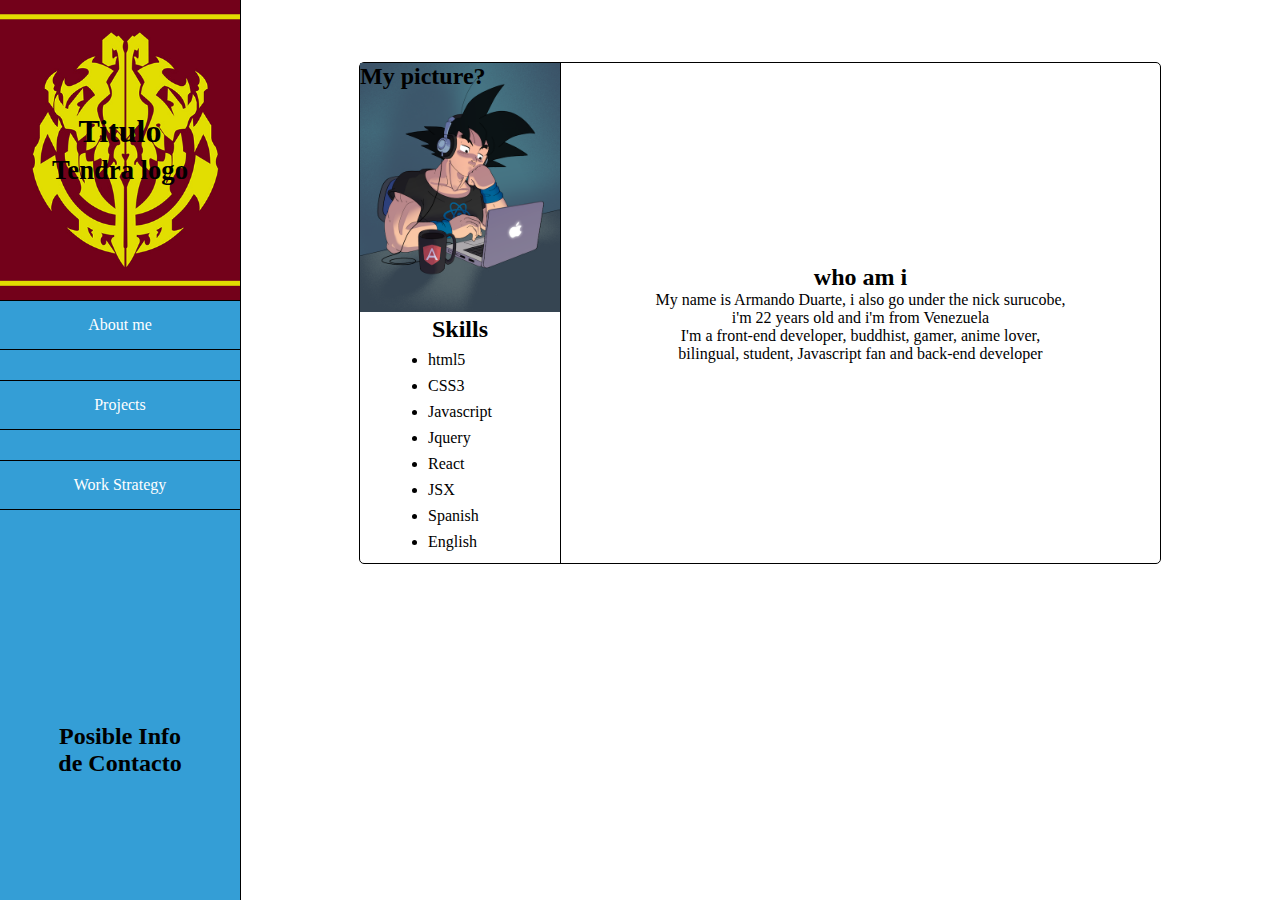
==== index.html @ e957e024 "new changes and adding ideas" ====
<!DOCTYPE html>
<html lang="en">
<head>
  <meta charset="UTF-8">
  <meta name="viewport" content="width=device-width, initial-scale=1.0">
  <link rel="stylesheet" href="./src/css/style.css">
  <title>Prototype</title>
</head>
<body>
  <div class="side-bar">
    <div class="side-bar-logo">
      <h1>Titulo <br> <small>Tendra logo</small></h1>
    </div>
    <nav>
      <ul class="lista-navegacion">
        <li id="prueba">
          <a href="">
            <span>About me</span>
          </a>
        </li>
        <li>
          <a href="">
            <span>Projects</span>
          </a>
        </li>
        <li>
          <a href="">
            <span>Work Strategy</span>
          </a>
        </li>
      </ul>
    </nav>
    <footer class="contacto">
      <h2>
        Posible Info <br> de Contacto
      </h2>
    </footer>
  </div>
  <div class="main">
    <div class="main-info">
      <div class="header">
        <h2 style="position: absolute">My picture?</h2>
        <figure class="img-container">
          <img src="./src/img/goku.png" alt="" class="portrait">
        </figure>
      </div>
      <div class="tech">
        <h2>Skills</h2>
        <!--quiza usar grid y poner cada uno en un pequeño cuadro-->
        <ul>
          <li>
            <p>
              <span>html5</span>
            </p>
          </li>
          <li>
            <p>
              <span>CSS3</span>
            </p>
          </li>
          <li>
            <p>
              <span>Javascript</span>
            </p>
          </li>
          <li>
            <p>
              <span>Jquery</span>
            </p>
          </li>
          <li>
            <p>
              <span>React</span>
            </p>
          </li>
          <li>
            <p>
              <span>JSX</span>
            </p>
          </li>
          <li>
            <p>
              <span>Spanish</span>
            </p>
          </li>
          <li>
            <p>
              <span>English</span>
            </p>
          </li>
        </ul>
      </div>
      <div class="test body">
        <h2>who am i</h2>
        <!--falta mas detalle-->
        <div class="body-info">
          <p>
          My name is Armando Duarte, i also go under the nick surucobe, i'm 22 years old and i'm from Venezuela <br>
          I'm a front-end developer, buddhist, gamer, anime lover, bilingual, student, Javascript fan and back-end developer
          </p>
        </div>
      </div>
    </div>
  </div>
  <script src="./src/js/ichinen.js"></script>
</body>
</html>
---- src/css/style.css ----
*{
  margin: 0;
}
.side-bar{
height: 100vh;
width: 240px;
position: fixed;
display: grid;
justify-content: center;
/* align-items: center; */
text-align: left;
grid-template: repeat(3, 1fr) / 1fr;
background-color: #349ed6;
border-right: solid 1px #000;
}

.side-bar-logo{
  display: flex;
  align-items: center;
  justify-content: center;
  background-image: url("../img/Ainz_Ooal_Gown_Bandera.png");
  background-size: cover;
  background-repeat: no-repeat;
  background-position: 50%;
}

.lista-navegacion{
  display: grid;
  justify-content: center;
  grid-template-columns: 1fr;
  grid-template-rows: repeat(3, 50px);
  grid-row-gap: 30px;
  overflow: hidden;
  padding: 0;
}
.lista-navegacion li{
  display: flex;
  justify-content: center;
  align-items: center;
  list-style: none;
  text-align: center;
  overflow: hidden;
  will-change: contents;
  border-top: 1px solid #000;
  border-bottom: 1px solid #000;
}
.lista-navegacion li:hover{
  will-change: contents;
  transition: .8s;
  transform: scale(1.1);
}
.lista-navegacion a{
  height: 100%;
  width: 100%;
  padding-top: 30px;
  color: #fff;
  text-decoration: none;
}

.contacto{
  display: flex;
  align-items: center;
  justify-content: center;
  text-align: center;
}

.main{
  /* background-image: url("../img/stormtrooper.jpg"); */
  background-repeat: no-repeat;
  background-size: 100vw;
  background-position: center;
  max-width: 1086px;
  height: 626px;
  margin-left: 240px;
  display: flex;
  justify-content: center;
  align-items: center;
}
.main-info{
  width: 800px;
  height: 500px;
  display: grid;
  grid-template-columns: 200px 1fr;
  grid-template-rows: 1fr 1fr;
  grid-template-areas: "picture body"
                       "tecno body";
  border-radius: 5px;
  border: solid 1px #000;
}

.img-container{
  overflow: hidden;
}
.portrait{
  width: 100%;
  height: 100%;
  object-fit: cover;
}
.header{
  grid-area: picture;
}
.body{
  grid-area: body;
  text-align: center;
  color: #000;
  display: flex;
  align-items: center;
  justify-content: center;
  flex-direction: column;
}
.body-info{
  width: 26em;
  display: flex;
}
.tech{
  grid-area: tecno;
  display: flex;
  align-items: center;
  flex-direction: column;
}
.tech ul{
  padding-left: 0;
}
.tech li{
  padding-top: .5em;
}

.test{
  border-left: solid 1px #000;
}

h1{
  text-align: center;
}
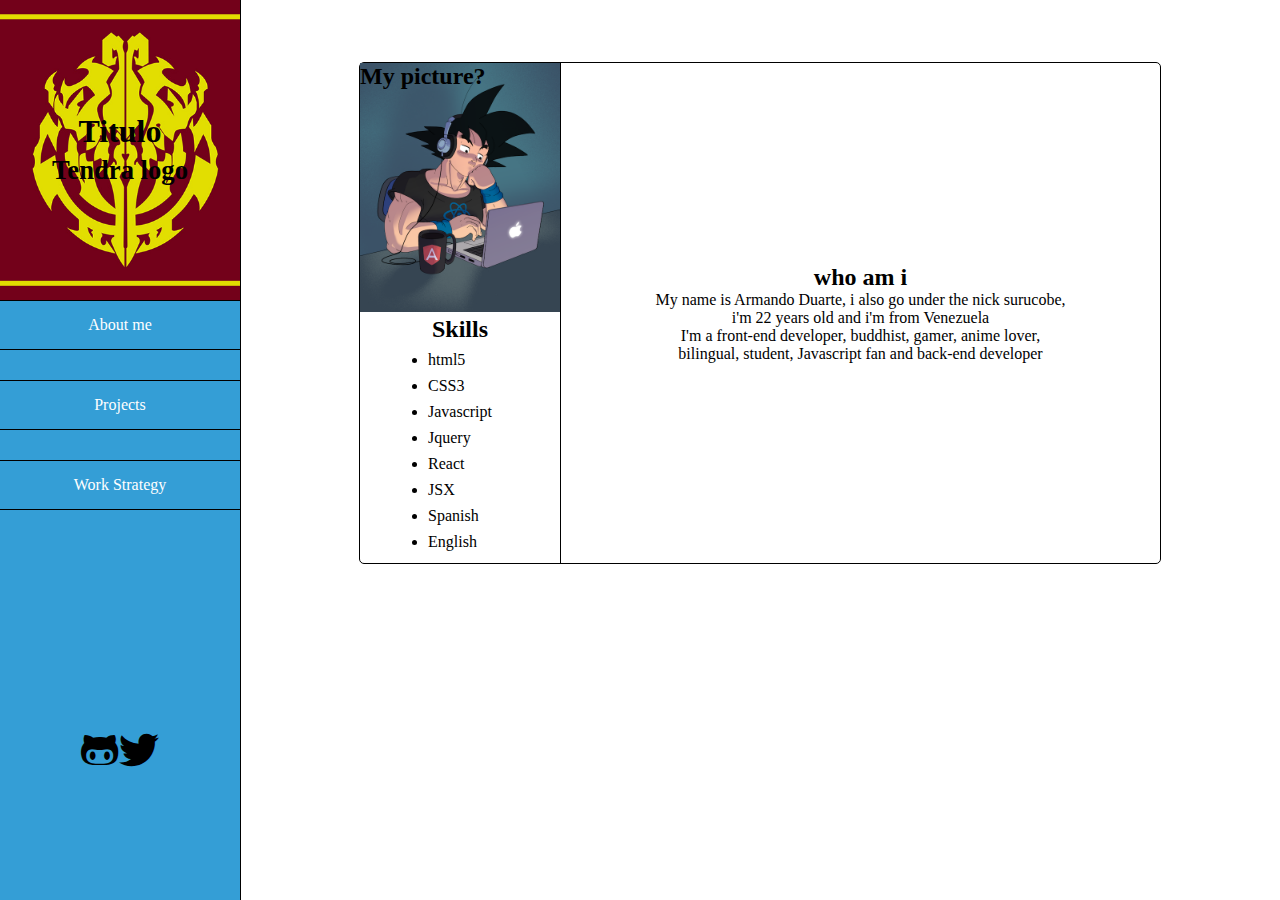
==== commit c41fc787: "i want more commits!" ====
--- a/index.html
+++ b/index.html
@@ -4,6 +4,7 @@
   <meta charset="UTF-8">
   <meta name="viewport" content="width=device-width, initial-scale=1.0">
   <link rel="stylesheet" href="./src/css/style.css">
+  <link rel="stylesheet" href="https://cdnjs.cloudflare.com/ajax/libs/font-awesome/5.9.0/css/all.css">
   <title>Prototype</title>
 </head>
 <body>
@@ -31,9 +32,11 @@
       </ul>
     </nav>
     <footer class="contacto">
-      <h2>
+      <!-- <h2>
         Posible Info <br> de Contacto
-      </h2>
+      </h2> -->
+      <i class="fab fa-github-alt"></i>
+      <i class="fab fa-twitter"></i>
     </footer>
   </div>
   <div class="main">
--- a/src/css/style.css
+++ b/src/css/style.css
@@ -131,4 +131,8 @@
 
 h1{
   text-align: center;
+}
+
+i{
+  font-size: 2.5em;
 }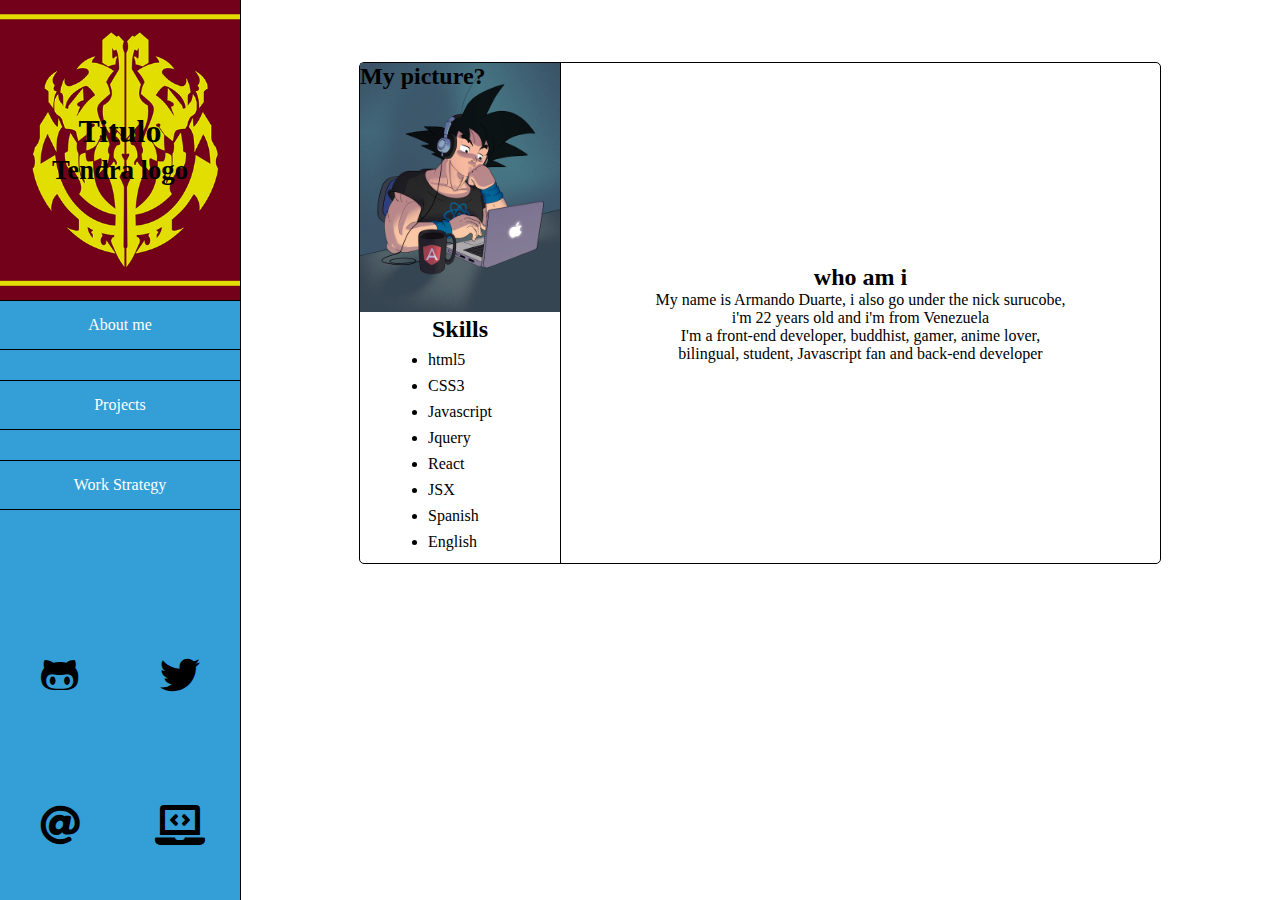
==== commit 0918b12e: "cambios por menores" ====
--- a/index.html
+++ b/index.html
@@ -5,7 +5,7 @@
   <meta name="viewport" content="width=device-width, initial-scale=1.0">
   <link rel="stylesheet" href="./src/css/style.css">
   <link rel="stylesheet" href="https://cdnjs.cloudflare.com/ajax/libs/font-awesome/5.9.0/css/all.css">
-  <title>Prototype</title>
+  <title>Portfolio</title>
 </head>
 <body>
   <div class="side-bar">
@@ -35,8 +35,19 @@
       <!-- <h2>
         Posible Info <br> de Contacto
       </h2> -->
-      <i class="fab fa-github-alt"></i>
-      <i class="fab fa-twitter"></i>
+      <a href="https://github.com/Surucobe" target="_blank">
+        <i class="fab fa-github-alt"></i>
+      </a>
+      <a href="https://twitter.com/Surucobe" target="_blank">
+        <i class="fab fa-twitter"></i>
+      </a>
+      <!-- <a href="https://www.instagram.com/armandoduarte_25/" target="_blank">
+        <i class="fab fa-instagram"></i>
+      </a> -->
+      <a href="">
+        <i class="fas fa-at"></i>
+      </a>
+      <i class="fas fa-laptop-code"></i>
     </footer>
   </div>
   <div class="main">
--- a/src/css/style.css
+++ b/src/css/style.css
@@ -58,10 +58,10 @@
 }
 
 .contacto{
-  display: flex;
+  text-align: center;
+  display: grid;
+  grid-template: repeat(2, 1fr)/ repeat(2, 1fr);
   align-items: center;
-  justify-content: center;
-  text-align: center;
 }
 
 .main{
@@ -135,4 +135,5 @@
 
 i{
   font-size: 2.5em;
+  color: #000;
 }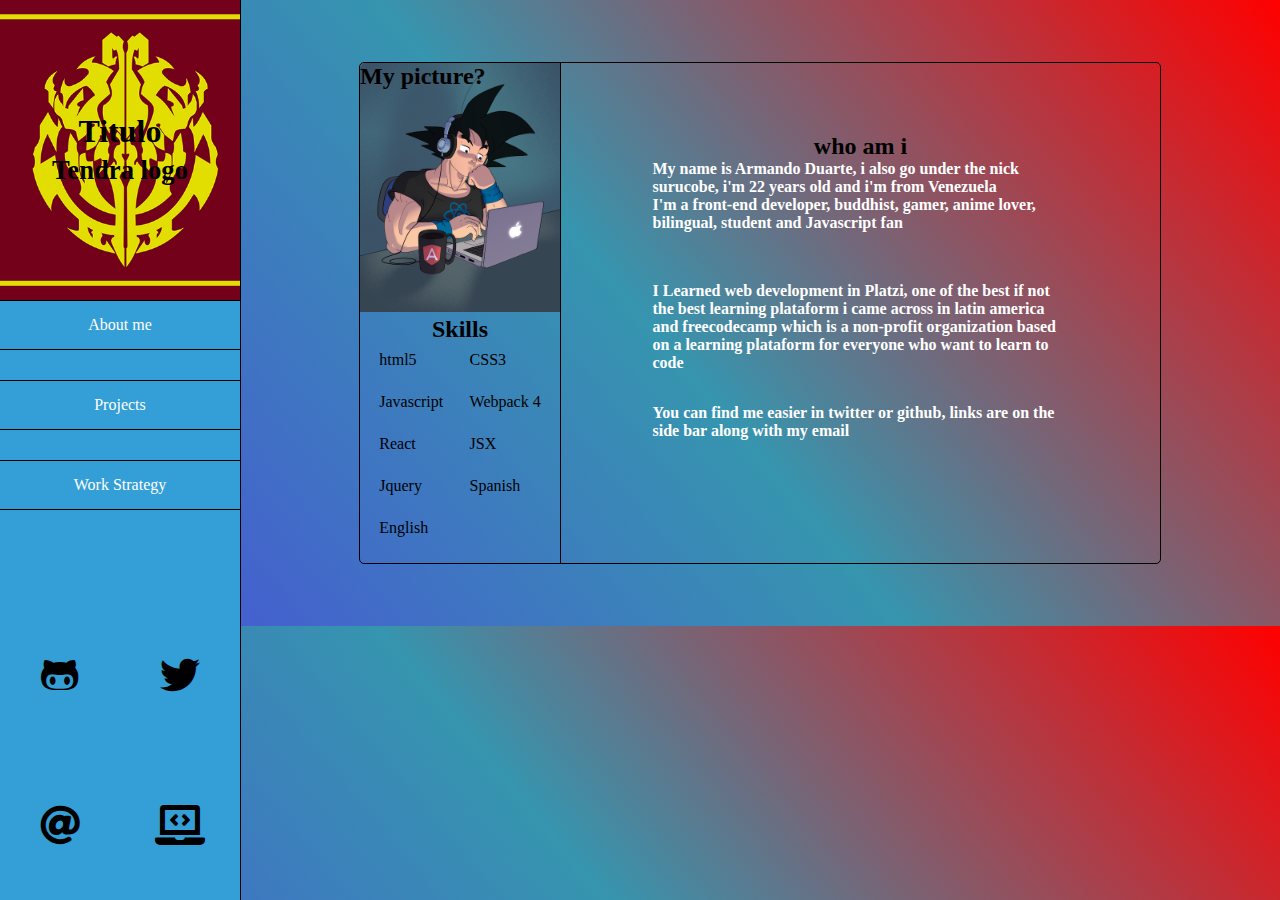
==== commit 04b2bdd3: "arreglando lista, falta mejorarla" ====
--- a/index.html
+++ b/index.html
@@ -79,7 +79,7 @@
           </li>
           <li>
             <p>
-              <span>Jquery</span>
+              <span>Webpack 4</span>
             </p>
           </li>
           <li>
@@ -90,6 +90,11 @@
           <li>
             <p>
               <span>JSX</span>
+            </p>
+          </li>
+          <li>
+            <p>
+              <span>Jquery</span>
             </p>
           </li>
           <li>
@@ -110,7 +115,14 @@
         <div class="body-info">
           <p>
           My name is Armando Duarte, i also go under the nick surucobe, i'm 22 years old and i'm from Venezuela <br>
-          I'm a front-end developer, buddhist, gamer, anime lover, bilingual, student, Javascript fan and back-end developer
+          I'm a front-end developer, buddhist, gamer, anime lover, bilingual, student and Javascript fan
+          </p>
+          <p>
+            I Learned web development in Platzi, one of the best if not the best learning plataform i came across in latin america 
+            and freecodecamp which is a non-profit organization based on a learning plataform for everyone who want to learn to code
+          </p>
+          <p>
+            You can find me easier in twitter or github, links are on the side bar along with my email
           </p>
         </div>
       </div>
--- a/src/css/style.css
+++ b/src/css/style.css
@@ -1,13 +1,18 @@
 *{
   margin: 0;
 }
+
+body{
+  background-image: linear-gradient(50deg, rgb(74, 77, 218), #3695af, #f00);
+  animation: fondo 1s infinite ease-in-out alternate;
+}
+
 .side-bar{
 height: 100vh;
 width: 240px;
 position: fixed;
 display: grid;
 justify-content: center;
-/* align-items: center; */
 text-align: left;
 grid-template: repeat(3, 1fr) / 1fr;
 background-color: #349ed6;
@@ -62,6 +67,7 @@
   display: grid;
   grid-template: repeat(2, 1fr)/ repeat(2, 1fr);
   align-items: center;
+  justify-items: center;
 }
 
 .main{
@@ -94,7 +100,8 @@
 .portrait{
   width: 100%;
   height: 100%;
-  object-fit: cover;
+  object-fit: fill;
+  border-top-left-radius: 5px;
 }
 .header{
   grid-area: picture;
@@ -110,7 +117,12 @@
 }
 .body-info{
   width: 26em;
-  display: flex;
+  text-align: left;
+  display: grid;
+  grid-template-rows: 1fr 1fr 1fr;
+  grid-gap: 2em;
+  font-weight: bold;
+  color: #fff;
 }
 .tech{
   grid-area: tecno;
@@ -120,9 +132,14 @@
 }
 .tech ul{
   padding-left: 0;
+  display: grid;
+  grid-template-columns: repeat(2, 1fr);
+  grid-column-gap: 1.2em;
+  grid-row-gap: 1em;
 }
 .tech li{
   padding-top: .5em;
+  list-style: none;
 }
 
 .test{
@@ -136,4 +153,13 @@
 i{
   font-size: 2.5em;
   color: #000;
+}
+
+@keyframes fondo{
+  0%{
+    background-image: linear-gradient(50deg, rgb(74, 77, 218), #3695af, #f00);
+  }
+  100%{
+    background-image: linear-gradient(50deg, rgb(70, 73, 214), #3695af, #f00);
+  }
 }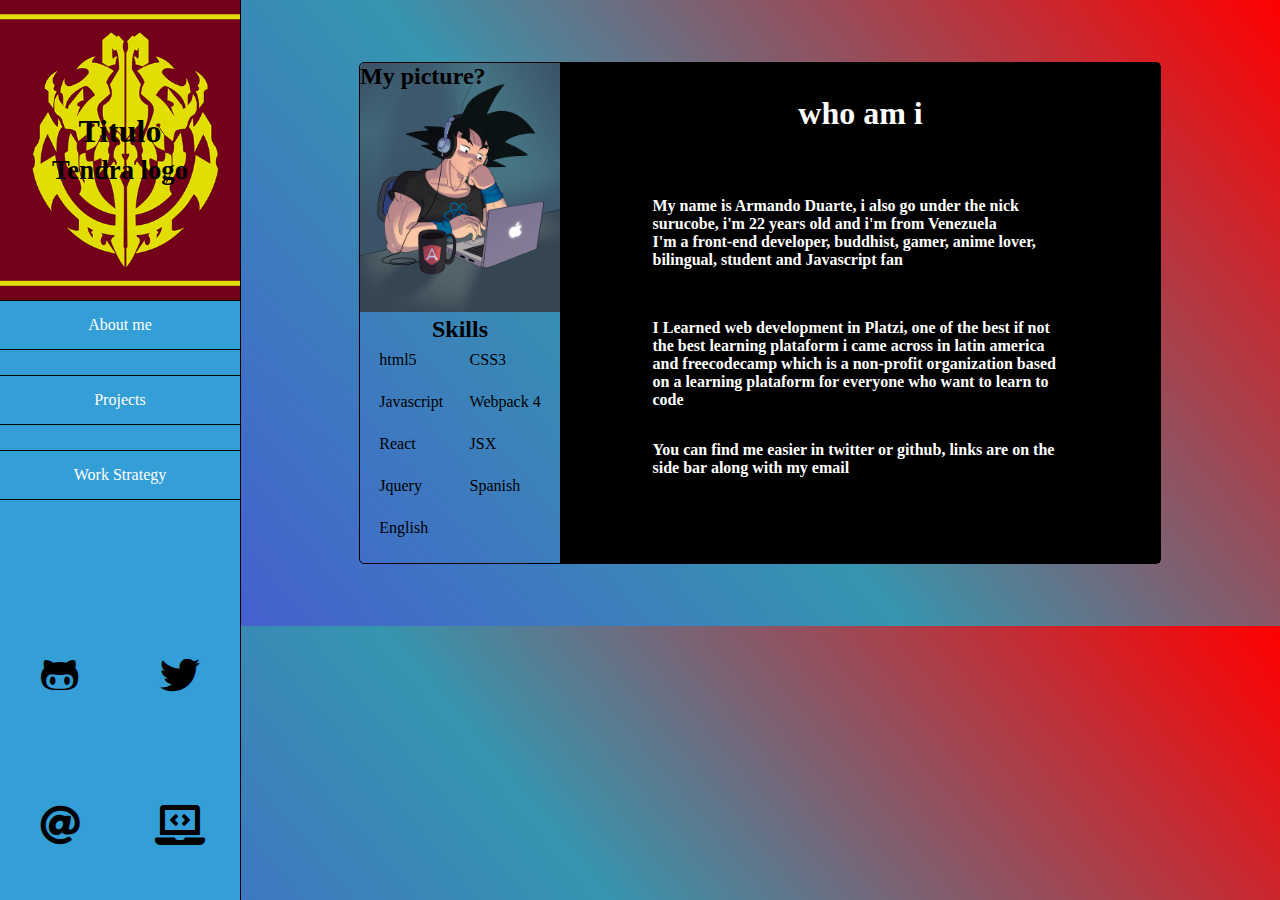
==== commit be6ab36f: "animation in contact and grid in body" ====
--- a/index.html
+++ b/index.html
@@ -35,19 +35,21 @@
       <!-- <h2>
         Posible Info <br> de Contacto
       </h2> -->
-      <a href="https://github.com/Surucobe" target="_blank">
+      <a class="contacto-anchor" href="https://github.com/Surucobe" target="_blank">
         <i class="fab fa-github-alt"></i>
       </a>
-      <a href="https://twitter.com/Surucobe" target="_blank">
+      <a class="anchor-contacto" href="https://twitter.com/Surucobe" target="_blank">
         <i class="fab fa-twitter"></i>
       </a>
       <!-- <a href="https://www.instagram.com/armandoduarte_25/" target="_blank">
         <i class="fab fa-instagram"></i>
       </a> -->
-      <a href="">
+      <a class="contacto-anchor" href="">
         <i class="fas fa-at"></i>
       </a>
-      <i class="fas fa-laptop-code"></i>
+      <a class="anchor-contacto" href="">
+        <i class="fas fa-laptop-code"></i>
+      </a>
     </footer>
   </div>
   <div class="main">
@@ -110,7 +112,7 @@
         </ul>
       </div>
       <div class="test body">
-        <h2>who am i</h2>
+        <h1>who am i</h1>
         <!--falta mas detalle-->
         <div class="body-info">
           <p>
--- a/src/css/style.css
+++ b/src/css/style.css
@@ -34,7 +34,7 @@
   justify-content: center;
   grid-template-columns: 1fr;
   grid-template-rows: repeat(3, 50px);
-  grid-row-gap: 30px;
+  grid-row-gap: 25px;
   overflow: hidden;
   padding: 0;
 }
@@ -51,7 +51,7 @@
 }
 .lista-navegacion li:hover{
   will-change: contents;
-  transition: .8s;
+  transition: .09s;
   transform: scale(1.1);
 }
 .lista-navegacion a{
@@ -69,12 +69,17 @@
   align-items: center;
   justify-items: center;
 }
+.contacto-anchor:hover{
+  transition: 1s;
+  transform: rotate(360deg);
+}
+.anchor-contacto:hover{
+  transition: 1s;
+  transform: rotate(-360deg);
+}
 
 .main{
-  /* background-image: url("../img/stormtrooper.jpg"); */
-  background-repeat: no-repeat;
-  background-size: 100vw;
-  background-position: center;
+  /* background-size: 100vw; */
   max-width: 1086px;
   height: 626px;
   margin-left: 240px;
@@ -109,11 +114,11 @@
 .body{
   grid-area: body;
   text-align: center;
-  color: #000;
-  display: flex;
+  background-color: #000;
+  color: #fff;
+  display: grid;
+  justify-content: center;
   align-items: center;
-  justify-content: center;
-  flex-direction: column;
 }
 .body-info{
   width: 26em;
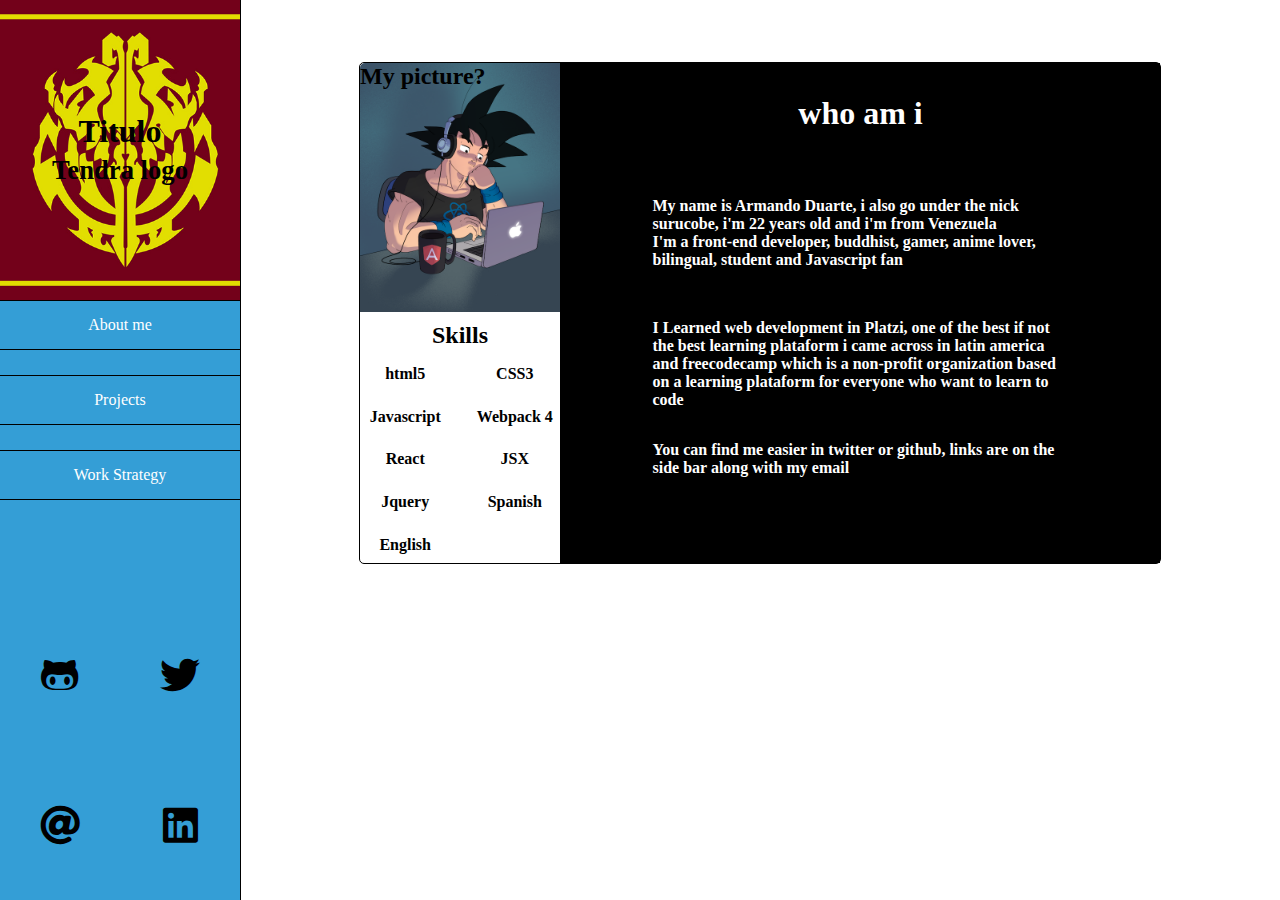
==== commit e116caf3: "minor changes" ====
--- a/index.html
+++ b/index.html
@@ -32,23 +32,17 @@
       </ul>
     </nav>
     <footer class="contacto">
-      <!-- <h2>
-        Posible Info <br> de Contacto
-      </h2> -->
-      <a class="contacto-anchor" href="https://github.com/Surucobe" target="_blank">
+      <a  href="https://github.com/Surucobe" target="_blank">
         <i class="fab fa-github-alt"></i>
       </a>
-      <a class="anchor-contacto" href="https://twitter.com/Surucobe" target="_blank">
+      <a href="https://twitter.com/Surucobe" target="_blank">
         <i class="fab fa-twitter"></i>
       </a>
-      <!-- <a href="https://www.instagram.com/armandoduarte_25/" target="_blank">
-        <i class="fab fa-instagram"></i>
-      </a> -->
-      <a class="contacto-anchor" href="">
+      <a  href="">
         <i class="fas fa-at"></i>
       </a>
-      <a class="anchor-contacto" href="">
-        <i class="fas fa-laptop-code"></i>
+      <a href="https://www.linkedin.com/in/armando-duarte-140338160/" target="_blank">
+        <i class="fab fa-linkedin"></i>
       </a>
     </footer>
   </div>
@@ -62,7 +56,6 @@
       </div>
       <div class="tech">
         <h2>Skills</h2>
-        <!--quiza usar grid y poner cada uno en un pequeño cuadro-->
         <ul>
           <li>
             <p>
--- a/src/css/style.css
+++ b/src/css/style.css
@@ -3,8 +3,8 @@
 }
 
 body{
-  background-image: linear-gradient(50deg, rgb(74, 77, 218), #3695af, #f00);
-  animation: fondo 1s infinite ease-in-out alternate;
+  /* background-image: linear-gradient(50deg, rgb(74, 77, 218), #3695af, #f00); */
+  /* animation: fondo 1s infinite ease-in-out alternate; */
 }
 
 .side-bar{
@@ -69,17 +69,8 @@
   align-items: center;
   justify-items: center;
 }
-.contacto-anchor:hover{
-  transition: 1s;
-  transform: rotate(360deg);
-}
-.anchor-contacto:hover{
-  transition: 1s;
-  transform: rotate(-360deg);
-}
 
 .main{
-  /* background-size: 100vw; */
   max-width: 1086px;
   height: 626px;
   margin-left: 240px;
@@ -131,9 +122,13 @@
 }
 .tech{
   grid-area: tecno;
-  display: flex;
-  align-items: center;
-  flex-direction: column;
+  display: grid;
+  grid-template-rows: 40px 1fr;
+  grid-row-gap: 9px;
+}
+.tech h2{
+  align-self: center;
+  justify-self: center;
 }
 .tech ul{
   padding-left: 0;
@@ -143,8 +138,10 @@
   grid-row-gap: 1em;
 }
 .tech li{
-  padding-top: .5em;
+  justify-self: center;
   list-style: none;
+  font-weight: bold;
+  color: #000;
 }
 
 .test{
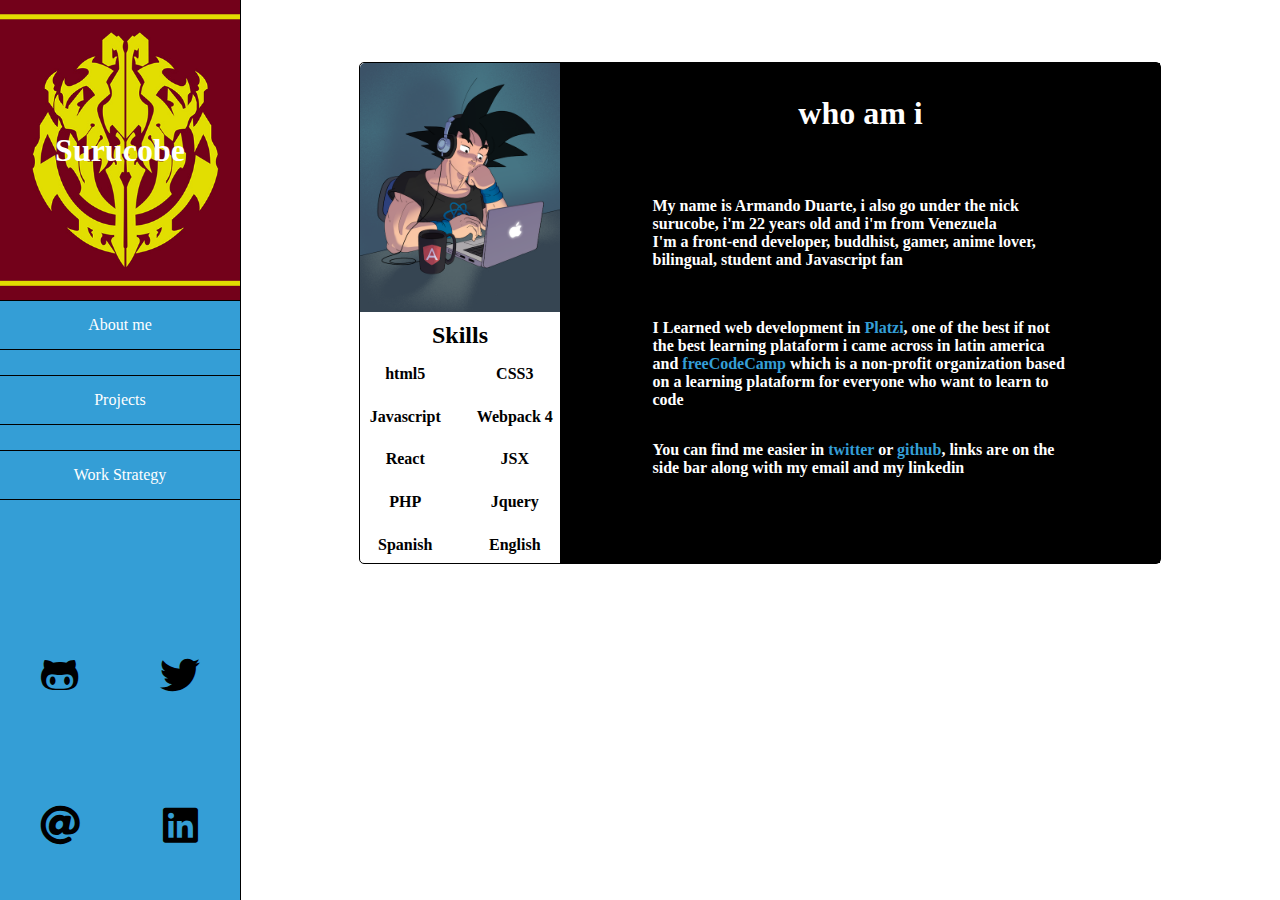
==== commit ee70c4a4: "cambios dentro del contenido" ====
--- a/index.html
+++ b/index.html
@@ -10,7 +10,7 @@
 <body>
   <div class="side-bar">
     <div class="side-bar-logo">
-      <h1>Titulo <br> <small>Tendra logo</small></h1>
+      <h1>Surucobe</h1>
     </div>
     <nav>
       <ul class="lista-navegacion">
@@ -49,7 +49,6 @@
   <div class="main">
     <div class="main-info">
       <div class="header">
-        <h2 style="position: absolute">My picture?</h2>
         <figure class="img-container">
           <img src="./src/img/goku.png" alt="" class="portrait">
         </figure>
@@ -89,6 +88,11 @@
           </li>
           <li>
             <p>
+              <span>PHP</span>
+            </p>
+          </li>
+          <li>
+            <p>
               <span>Jquery</span>
             </p>
           </li>
@@ -113,11 +117,11 @@
           I'm a front-end developer, buddhist, gamer, anime lover, bilingual, student and Javascript fan
           </p>
           <p>
-            I Learned web development in Platzi, one of the best if not the best learning plataform i came across in latin america 
-            and freecodecamp which is a non-profit organization based on a learning plataform for everyone who want to learn to code
+            I Learned web development in <a href="https://platzi.com/@Surucobe/" target="_blank">Platzi</a>, one of the best if not the best learning plataform i came across in latin america 
+            and <a href="https://www.freecodecamp.org/surucobe">freeCodeCamp</a> which is a non-profit organization based on a learning plataform for everyone who want to learn to code
           </p>
           <p>
-            You can find me easier in twitter or github, links are on the side bar along with my email
+            You can find me easier in <a href="https://twitter.com/Surucobe" target="_blank">twitter</a> or <a href="https://github.com/Surucobe">github</a>, links are on the side bar along with my email and my linkedin
           </p>
         </div>
       </div>
--- a/src/css/style.css
+++ b/src/css/style.css
@@ -120,6 +120,11 @@
   font-weight: bold;
   color: #fff;
 }
+.body-info a{
+  text-decoration: none;
+  color: #349ed6;
+}
+
 .tech{
   grid-area: tecno;
   display: grid;
@@ -150,6 +155,8 @@
 
 h1{
   text-align: center;
+  font-weight: bold;
+  color: #fff;
 }
 
 i{
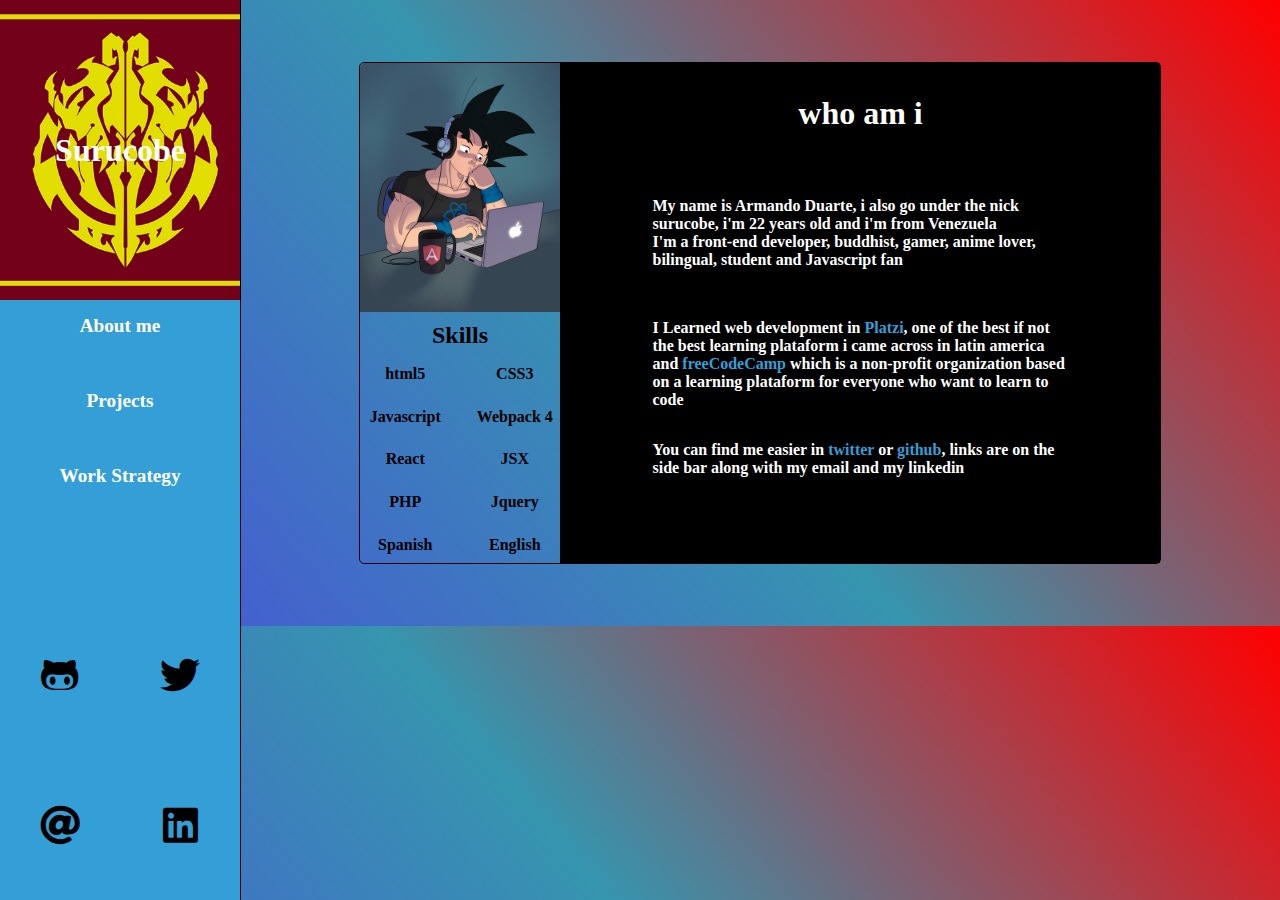
==== commit a03f4e1e: "testing limits" ====
--- a/index.html
+++ b/index.html
@@ -8,6 +8,7 @@
   <title>Portfolio</title>
 </head>
 <body>
+  <!--testing git-->
   <div class="side-bar">
     <div class="side-bar-logo">
       <h1>Surucobe</h1>
--- a/src/css/style.css
+++ b/src/css/style.css
@@ -3,7 +3,7 @@
 }
 
 body{
-  /* background-image: linear-gradient(50deg, rgb(74, 77, 218), #3695af, #f00); */
+  background-image: linear-gradient(50deg, rgb(74, 77, 218), #3695af, #f00);
   /* animation: fondo 1s infinite ease-in-out alternate; */
 }
 
@@ -46,8 +46,8 @@
   text-align: center;
   overflow: hidden;
   will-change: contents;
-  border-top: 1px solid #000;
-  border-bottom: 1px solid #000;
+  font-weight: bold;
+  font-size: 1.2em;
 }
 .lista-navegacion li:hover{
   will-change: contents;
